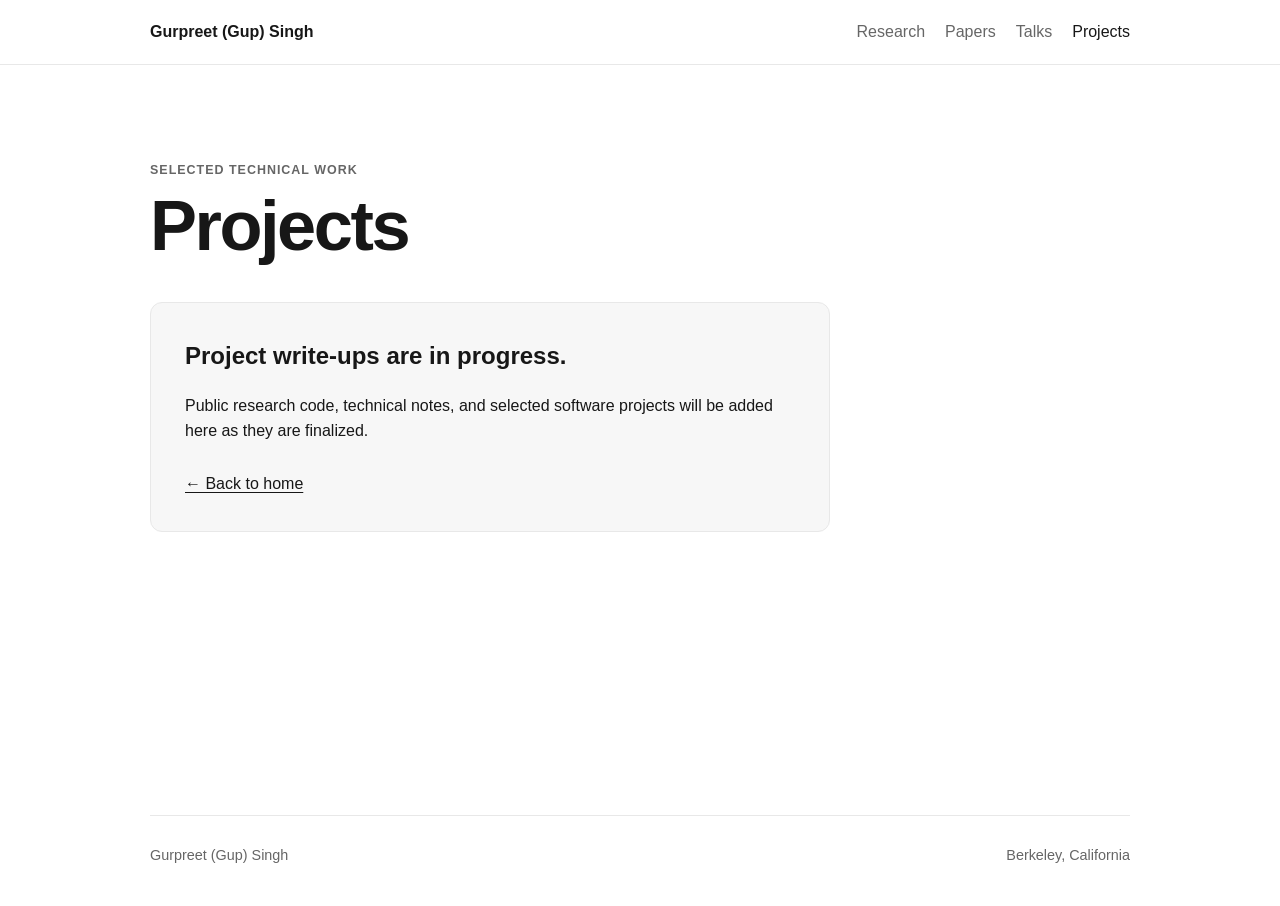
==== projects.html @ 56b56923 "Add files via upload" ====
<!doctype html>
<html lang="en">
<head>
  <meta charset="utf-8">
  <meta name="viewport" content="width=device-width, initial-scale=1">
  <title>Projects — Gurpreet (Gup) Singh</title>
  <meta name="description" content="Projects by Gurpreet (Gup) Singh.">
  <link rel="stylesheet" href="styles.css">
</head>
<body>
  <header class="site-header">
    <div class="wrap nav">
      <a class="name" href="index.html">Gurpreet (Gup) Singh</a>
      <nav>
        <a href="index.html#research">Research</a>
        <a href="index.html#publications">Papers</a>
        <a href="index.html#talks">Talks</a>
        <a href="projects.html" aria-current="page">Projects</a>
      </nav>
    </div>
  </header>

  <main class="wrap projects-main">
    <p class="eyebrow">Selected technical work</p>
    <h1>Projects</h1>
    <div class="coming-soon">
      <h2>Project write-ups are in progress.</h2>
      <p>Public research code, technical notes, and selected software projects will be added here as they are finalized.</p>
      <a class="button-link" href="index.html">← Back to home</a>
    </div>
  </main>

  <footer class="wrap footer">
    <span>Gurpreet (Gup) Singh</span>
    <span>Berkeley, California</span>
  </footer>
</body>
</html>
---- styles.css ----
:root{--bg:#fff;--text:#171717;--muted:#666;--line:#e8e8e8;--soft:#f7f7f7;--max:980px}
*{box-sizing:border-box}html{scroll-behavior:smooth}body{margin:0;background:var(--bg);color:var(--text);font-family:Arial,Helvetica,sans-serif;line-height:1.55}a{color:inherit}.wrap{width:min(calc(100% - 40px),var(--max));margin:0 auto}.site-header{position:sticky;top:0;background:rgba(255,255,255,.94);backdrop-filter:blur(10px);border-bottom:1px solid var(--line);z-index:10}.nav{min-height:64px;display:flex;align-items:center;justify-content:space-between;gap:24px}.name{text-decoration:none;font-weight:700}nav{display:flex;gap:20px;flex-wrap:wrap}nav a{text-decoration:none;color:var(--muted)}nav a:hover,nav a[aria-current=page]{color:var(--text)}.hero{display:grid;grid-template-columns:1.5fr .7fr;gap:64px;align-items:center;padding:84px 0 72px}.eyebrow{margin:0 0 10px;text-transform:uppercase;letter-spacing:.08em;font-size:.78rem;color:var(--muted);font-weight:700}h1{margin:0 0 18px;font-size:clamp(2.5rem,6vw,4.4rem);line-height:1.02;letter-spacing:-.035em}.lede{margin:0;max-width:700px;font-size:1.2rem;color:#333}.links{display:flex;gap:18px;flex-wrap:wrap;margin-top:26px}.links a,.small-link{text-underline-offset:3px}.portrait-wrap{text-align:center}.portrait{width:min(260px,100%);aspect-ratio:1;object-fit:cover;border-radius:50%;border:1px solid var(--line)}.photo-note{margin:10px 0 0;font-size:.76rem;color:var(--muted)}.section{padding:58px 0;border-top:1px solid var(--line)}.section h2{margin:0 0 28px;font-size:1.6rem}.section-heading{display:flex;justify-content:space-between;align-items:baseline;gap:20px}.cards{display:grid;grid-template-columns:repeat(3,1fr);gap:18px}.card{padding:24px;background:var(--soft);border:1px solid var(--line);border-radius:12px}.card h3,.pub h3,.talk h3{margin:0 0 7px;font-size:1rem}.card p,.pub p,.talk p{margin:0;color:#444}.pub-list{display:grid}.pub{padding:18px 0;border-top:1px solid var(--line)}.pub:first-child{border-top:0;padding-top:0}.talk{display:flex;justify-content:space-between;gap:30px}.talk time{white-space:nowrap;color:var(--muted)}.bio{max-width:760px;font-size:1.08rem;margin:0}.projects-main{min-height:calc(100vh - 150px);padding:96px 0}.projects-main h1{margin-bottom:40px}.coming-soon{max-width:680px;padding:34px;border:1px solid var(--line);background:var(--soft);border-radius:12px}.coming-soon h2{margin-top:0}.button-link{display:inline-block;margin-top:12px;text-underline-offset:3px}.footer{padding:28px 0 40px;border-top:1px solid var(--line);display:flex;justify-content:space-between;gap:20px;color:var(--muted);font-size:.9rem}@media(max-width:760px){.nav{align-items:flex-start;flex-direction:column;padding:14px 0}.hero{grid-template-columns:1fr;gap:36px;padding-top:56px}.portrait-wrap{order:-1;text-align:left}.portrait{width:160px}.cards{grid-template-columns:1fr}.section-heading,.talk,.footer{flex-direction:column;align-items:flex-start}}
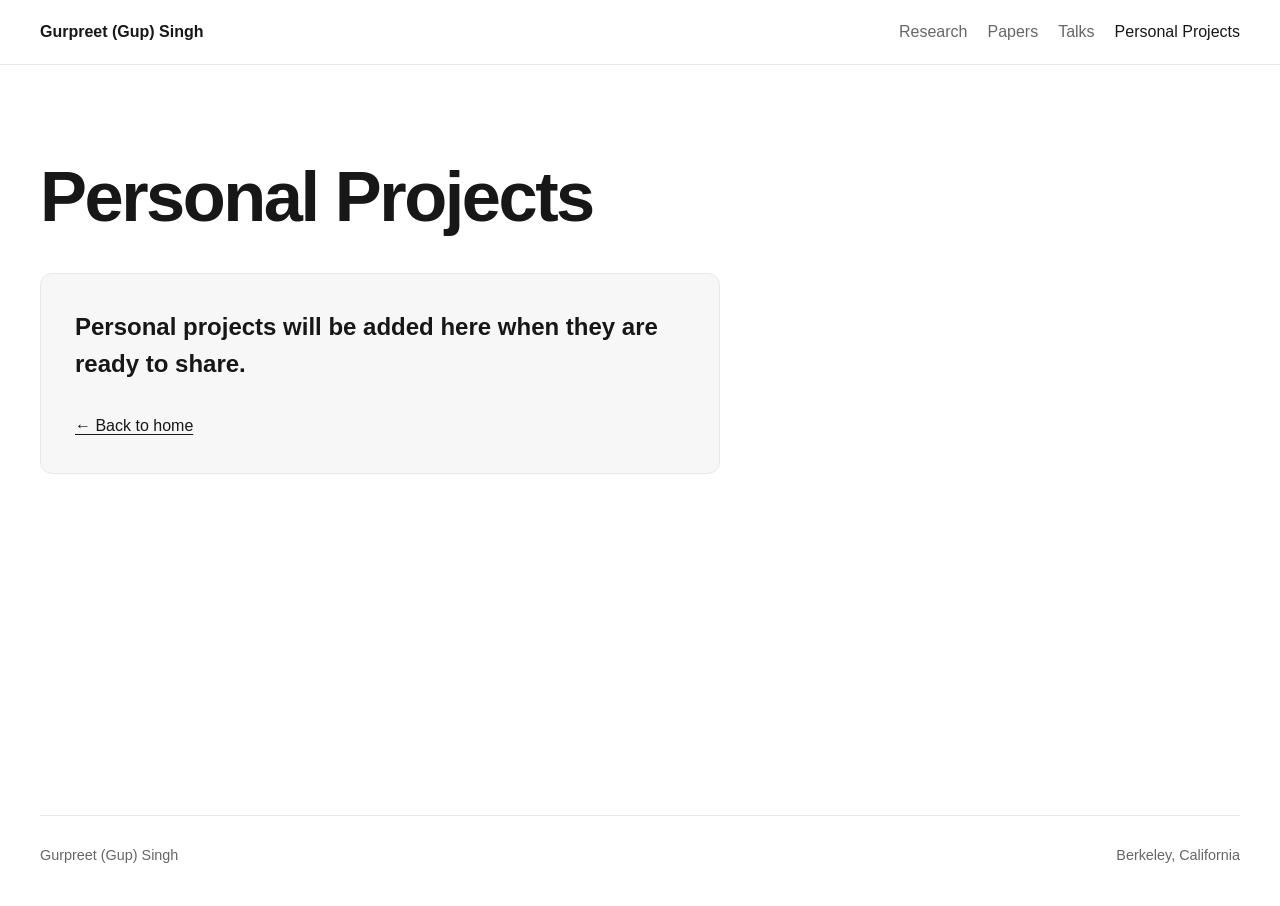
==== commit 2a0e3ff2: "Update homepage: intro, research blocks, paper links, talks" ====
--- a/projects.html
+++ b/projects.html
@@ -3,8 +3,8 @@
 <head>
   <meta charset="utf-8">
   <meta name="viewport" content="width=device-width, initial-scale=1">
-  <title>Projects — Gurpreet (Gup) Singh</title>
-  <meta name="description" content="Projects by Gurpreet (Gup) Singh.">
+  <title>Personal Projects | Gurpreet (Gup) Singh</title>
+  <meta name="description" content="Personal projects by Gurpreet (Gup) Singh.">
   <link rel="stylesheet" href="styles.css">
 </head>
 <body>
@@ -15,17 +15,15 @@
         <a href="index.html#research">Research</a>
         <a href="index.html#publications">Papers</a>
         <a href="index.html#talks">Talks</a>
-        <a href="projects.html" aria-current="page">Projects</a>
+        <a href="projects.html" aria-current="page">Personal Projects</a>
       </nav>
     </div>
   </header>
 
   <main class="wrap projects-main">
-    <p class="eyebrow">Selected technical work</p>
-    <h1>Projects</h1>
+    <h1>Personal Projects</h1>
     <div class="coming-soon">
-      <h2>Project write-ups are in progress.</h2>
-      <p>Public research code, technical notes, and selected software projects will be added here as they are finalized.</p>
+      <h2>Personal projects will be added here when they are ready to share.</h2>
       <a class="button-link" href="index.html">← Back to home</a>
     </div>
   </main>
--- a/styles.css
+++ b/styles.css
@@ -1,2 +1,9 @@
-:root{--bg:#fff;--text:#171717;--muted:#666;--line:#e8e8e8;--soft:#f7f7f7;--max:980px}
-*{box-sizing:border-box}html{scroll-behavior:smooth}body{margin:0;background:var(--bg);color:var(--text);font-family:Arial,Helvetica,sans-serif;line-height:1.55}a{color:inherit}.wrap{width:min(calc(100% - 40px),var(--max));margin:0 auto}.site-header{position:sticky;top:0;background:rgba(255,255,255,.94);backdrop-filter:blur(10px);border-bottom:1px solid var(--line);z-index:10}.nav{min-height:64px;display:flex;align-items:center;justify-content:space-between;gap:24px}.name{text-decoration:none;font-weight:700}nav{display:flex;gap:20px;flex-wrap:wrap}nav a{text-decoration:none;color:var(--muted)}nav a:hover,nav a[aria-current=page]{color:var(--text)}.hero{display:grid;grid-template-columns:1.5fr .7fr;gap:64px;align-items:center;padding:84px 0 72px}.eyebrow{margin:0 0 10px;text-transform:uppercase;letter-spacing:.08em;font-size:.78rem;color:var(--muted);font-weight:700}h1{margin:0 0 18px;font-size:clamp(2.5rem,6vw,4.4rem);line-height:1.02;letter-spacing:-.035em}.lede{margin:0;max-width:700px;font-size:1.2rem;color:#333}.links{display:flex;gap:18px;flex-wrap:wrap;margin-top:26px}.links a,.small-link{text-underline-offset:3px}.portrait-wrap{text-align:center}.portrait{width:min(260px,100%);aspect-ratio:1;object-fit:cover;border-radius:50%;border:1px solid var(--line)}.photo-note{margin:10px 0 0;font-size:.76rem;color:var(--muted)}.section{padding:58px 0;border-top:1px solid var(--line)}.section h2{margin:0 0 28px;font-size:1.6rem}.section-heading{display:flex;justify-content:space-between;align-items:baseline;gap:20px}.cards{display:grid;grid-template-columns:repeat(3,1fr);gap:18px}.card{padding:24px;background:var(--soft);border:1px solid var(--line);border-radius:12px}.card h3,.pub h3,.talk h3{margin:0 0 7px;font-size:1rem}.card p,.pub p,.talk p{margin:0;color:#444}.pub-list{display:grid}.pub{padding:18px 0;border-top:1px solid var(--line)}.pub:first-child{border-top:0;padding-top:0}.talk{display:flex;justify-content:space-between;gap:30px}.talk time{white-space:nowrap;color:var(--muted)}.bio{max-width:760px;font-size:1.08rem;margin:0}.projects-main{min-height:calc(100vh - 150px);padding:96px 0}.projects-main h1{margin-bottom:40px}.coming-soon{max-width:680px;padding:34px;border:1px solid var(--line);background:var(--soft);border-radius:12px}.coming-soon h2{margin-top:0}.button-link{display:inline-block;margin-top:12px;text-underline-offset:3px}.footer{padding:28px 0 40px;border-top:1px solid var(--line);display:flex;justify-content:space-between;gap:20px;color:var(--muted);font-size:.9rem}@media(max-width:760px){.nav{align-items:flex-start;flex-direction:column;padding:14px 0}.hero{grid-template-columns:1fr;gap:36px;padding-top:56px}.portrait-wrap{order:-1;text-align:left}.portrait{width:160px}.cards{grid-template-columns:1fr}.section-heading,.talk,.footer{flex-direction:column;align-items:flex-start}}+:root{--bg:#fff;--text:#171717;--muted:#666;--line:#e8e8e8;--soft:#f7f7f7;--max:1200px}
+*{box-sizing:border-box}html{scroll-behavior:smooth}body{margin:0;background:var(--bg);color:var(--text);font-family:Arial,Helvetica,sans-serif;line-height:1.55}a{color:inherit}.wrap{width:min(calc(100% - 40px),var(--max));margin:0 auto}.site-header{position:sticky;top:0;background:rgba(255,255,255,.94);backdrop-filter:blur(10px);border-bottom:1px solid var(--line);z-index:10}.nav{min-height:64px;display:flex;align-items:center;justify-content:space-between;gap:24px}.name{text-decoration:none;font-weight:700}nav{display:flex;gap:20px;flex-wrap:wrap}nav a{text-decoration:none;color:var(--muted)}nav a:hover,nav a[aria-current=page]{color:var(--text)}.hero{display:grid;grid-template-columns:1.5fr .7fr;gap:64px;align-items:center;padding:84px 0 72px}.eyebrow{margin:0 0 10px;text-transform:uppercase;letter-spacing:.08em;font-size:.78rem;color:var(--muted);font-weight:700}h1{margin:0 0 18px;font-size:clamp(2.5rem,6vw,4.4rem);line-height:1.02;letter-spacing:-.035em}.lede{margin:0;max-width:700px;font-size:1.2rem;color:#333}.links{display:flex;gap:18px;flex-wrap:wrap;margin-top:26px}.links a,.small-link{text-underline-offset:3px}.portrait-wrap{text-align:center}.portrait{width:min(260px,100%);aspect-ratio:1;object-fit:cover;border-radius:50%;border:1px solid var(--line)}.photo-note{margin:10px 0 0;font-size:.76rem;color:var(--muted)}.section{padding:58px 0;border-top:1px solid var(--line)}.section h2{margin:0 0 28px;font-size:1.6rem}.section-heading{display:flex;justify-content:space-between;align-items:baseline;gap:20px}.research-list{display:grid;gap:24px}.research-item{display:grid;grid-template-columns:minmax(0,1.05fr) minmax(0,1fr);gap:48px;align-items:center;padding:34px;border:1px solid #d0d0d0;border-radius:2px}.research-item-reverse .research-media{order:2}.research-media{display:grid;place-items:center;overflow:hidden;aspect-ratio:16/10;background:var(--soft);border:1px solid var(--line);color:var(--muted);font-size:.82rem}.research-media img{display:block;width:100%;height:100%;object-fit:contain}.research-copy{max-width:430px}.research-kicker{margin:0 0 8px;color:var(--muted);font-size:.75rem;font-weight:700;letter-spacing:.08em;text-transform:uppercase}.research-copy h3{margin:0 0 12px;font-size:clamp(1.25rem,2.5vw,1.55rem);line-height:1.25;letter-spacing:-.015em}.research-copy>p:not(.research-kicker){margin:0;color:#444}.research-links{display:flex;gap:18px;flex-wrap:wrap;margin-top:20px;font-size:.9rem}.research-links a{text-underline-offset:3px}.pub h3,.talk h3{margin:0 0 7px;font-size:1rem}.pub p,.talk p{margin:0;color:#444}.pub-list{display:grid}.pub{padding:18px 0;border-top:1px solid var(--line)}.pub:first-child{border-top:0;padding-top:0}.talk{display:flex;justify-content:space-between;gap:30px}.talk time{white-space:nowrap;color:var(--muted)}.bio{max-width:760px;font-size:1.08rem;margin:0}.projects-main{min-height:calc(100vh - 150px);padding:96px 0}.projects-main h1{margin-bottom:40px}.coming-soon{max-width:680px;padding:34px;border:1px solid var(--line);background:var(--soft);border-radius:12px}.coming-soon h2{margin-top:0}.button-link{display:inline-block;margin-top:12px;text-underline-offset:3px}.footer{padding:28px 0 40px;border-top:1px solid var(--line);display:flex;justify-content:space-between;gap:20px;color:var(--muted);font-size:.9rem}@media(max-width:760px){.nav{align-items:flex-start;flex-direction:column;padding:14px 0}.hero{grid-template-columns:1fr;gap:36px;padding-top:56px}.portrait-wrap{order:-1;text-align:left}.portrait{width:160px}.research-item{grid-template-columns:1fr;gap:24px;padding:22px}.research-item-reverse .research-media{order:0}.research-copy{max-width:none}.section-heading,.talk,.footer{flex-direction:column;align-items:flex-start}}
+.hero-text .bio{max-width:700px;margin:18px 0 0;font-size:1rem;color:#444}
+.research-media-figure{margin:0;display:block;aspect-ratio:auto;background:#fff;border:0;text-align:left}
+.research-media-figure img,.research-media-figure video{width:100%;height:auto;max-height:560px;object-fit:contain;border:1px solid var(--line)}
+.research-media-figure figcaption{margin-top:8px;font-size:.8rem;color:var(--muted)}
+.research-media-figure button{margin-left:10px;padding:0;border:0;background:none;font:inherit;color:inherit;text-decoration:underline;text-underline-offset:3px;cursor:pointer}
+.talk+.talk{margin-top:22px;padding-top:22px;border-top:1px solid var(--line)}
+.research-item-text{display:block}.research-item-text .research-copy{max-width:65ch}
